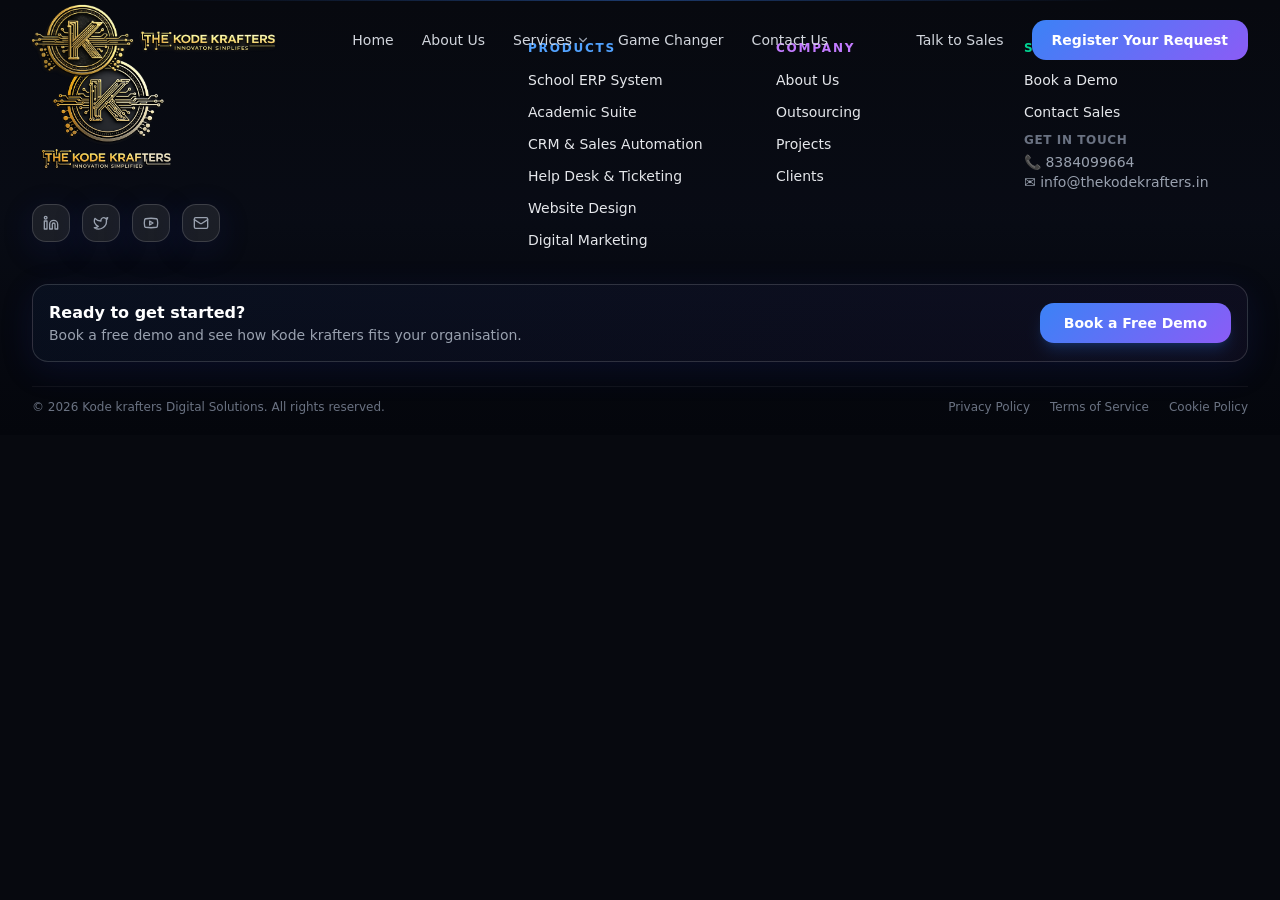
==== index.html @ 05cee681 "build files" ====
<!DOCTYPE html>
  <html lang="en">
    <head>
      <meta charset="UTF-8" />
      <meta name="viewport" content="width=device-width, initial-scale=1.0" />
      <link rel="icon" type="image/png" sizes="32x32" href="/images/favicon-kode-krafters.png" />
      <link rel="icon" type="image/png" sizes="64x64" href="/images/favicon-kode-krafters.png" />
      <link rel="icon" type="image/png" sizes="128x128" href="/images/favicon-kode-krafters.png" />
      <link rel="apple-touch-icon" sizes="180x180" href="/images/favicon-kode-krafters.png" />
      <title>The Kode Krafters</title>
      <script type="module" crossorigin src="/assets/index-DCgkjuZ4.js"></script>
      <link rel="stylesheet" crossorigin href="/assets/index-D6jbJSVp.css">
    </head>

    <body>
      <div id="root"></div>
    </body>
  </html>
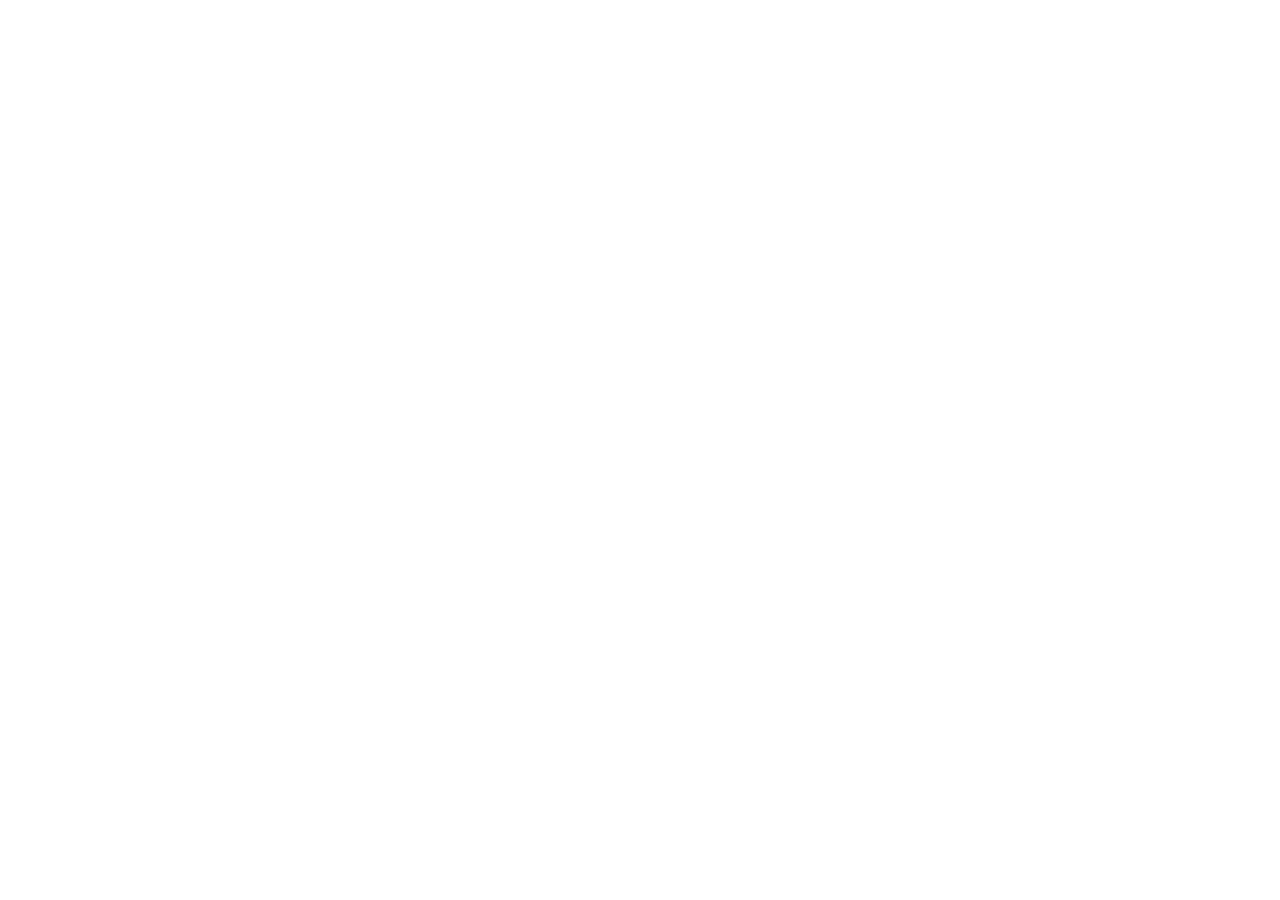
==== commit cf21d474: "added base url" ====
--- a/index.html
+++ b/index.html
@@ -4,13 +4,13 @@
     <head>
       <meta charset="UTF-8" />
       <meta name="viewport" content="width=device-width, initial-scale=1.0" />
-      <link rel="icon" type="image/png" sizes="32x32" href="/images/favicon-kode-krafters.png" />
-      <link rel="icon" type="image/png" sizes="64x64" href="/images/favicon-kode-krafters.png" />
-      <link rel="icon" type="image/png" sizes="128x128" href="/images/favicon-kode-krafters.png" />
-      <link rel="apple-touch-icon" sizes="180x180" href="/images/favicon-kode-krafters.png" />
+      <link rel="icon" type="image/png" sizes="32x32" href="/thekodekrafters_in/images/favicon-kode-krafters.png" />
+      <link rel="icon" type="image/png" sizes="64x64" href="/thekodekrafters_in/images/favicon-kode-krafters.png" />
+      <link rel="icon" type="image/png" sizes="128x128" href="/thekodekrafters_in/images/favicon-kode-krafters.png" />
+      <link rel="apple-touch-icon" sizes="180x180" href="/thekodekrafters_in/images/favicon-kode-krafters.png" />
       <title>The Kode Krafters</title>
-      <script type="module" crossorigin src="/assets/index-DCgkjuZ4.js"></script>
-      <link rel="stylesheet" crossorigin href="/assets/index-D6jbJSVp.css">
+      <script type="module" crossorigin src="/thekodekrafters_in/assets/index-BXiyvvwh.js"></script>
+      <link rel="stylesheet" crossorigin href="/thekodekrafters_in/assets/index-D6jbJSVp.css">
     </head>
 
     <body>
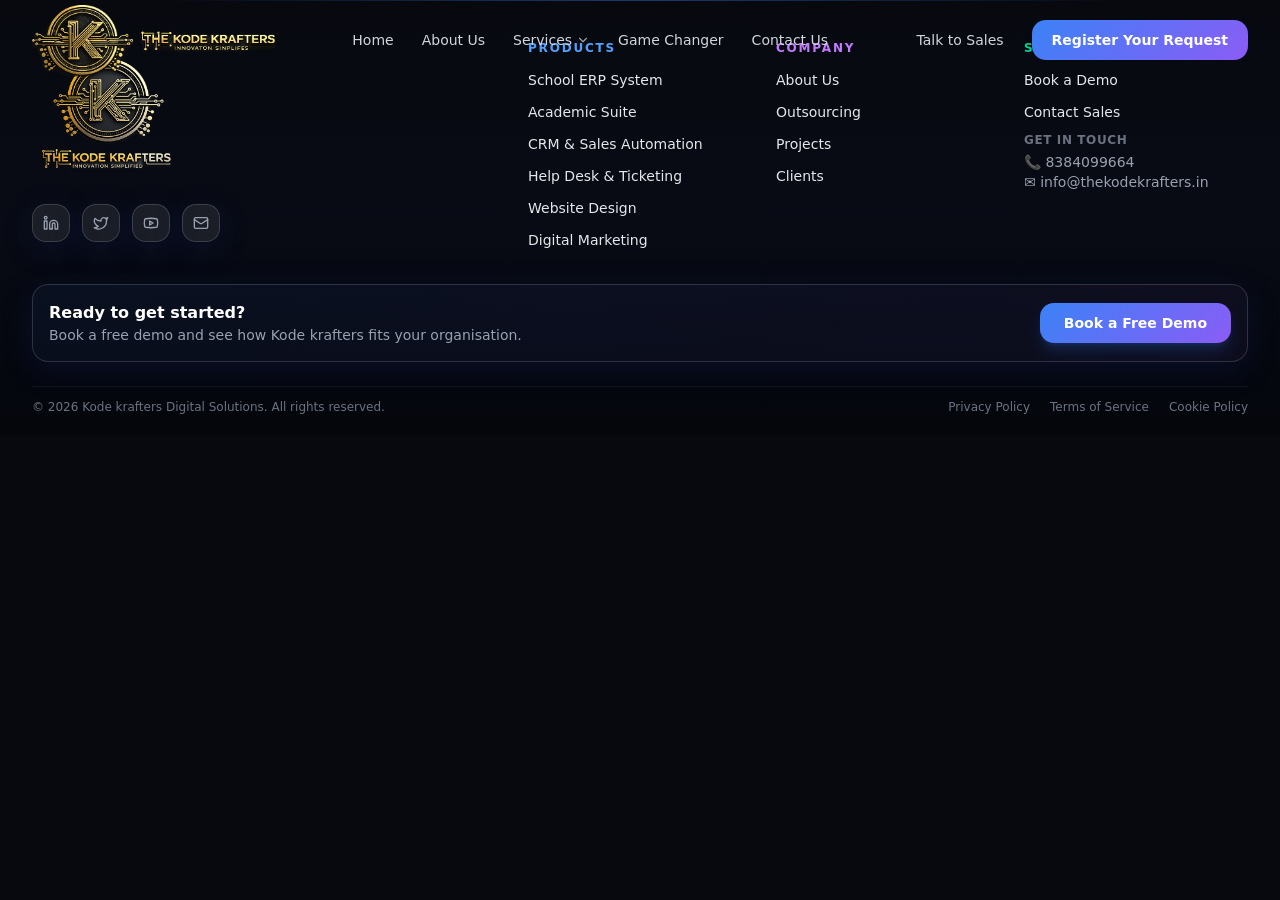
==== commit 5376030c: "fixed_2" ====
--- a/index.html
+++ b/index.html
@@ -4,13 +4,13 @@
     <head>
       <meta charset="UTF-8" />
       <meta name="viewport" content="width=device-width, initial-scale=1.0" />
-      <link rel="icon" type="image/png" sizes="32x32" href="/thekodekrafters_in/images/favicon-kode-krafters.png" />
-      <link rel="icon" type="image/png" sizes="64x64" href="/thekodekrafters_in/images/favicon-kode-krafters.png" />
-      <link rel="icon" type="image/png" sizes="128x128" href="/thekodekrafters_in/images/favicon-kode-krafters.png" />
-      <link rel="apple-touch-icon" sizes="180x180" href="/thekodekrafters_in/images/favicon-kode-krafters.png" />
+      <link rel="icon" type="image/png" sizes="32x32" href="/images/favicon-kode-krafters.png" />
+      <link rel="icon" type="image/png" sizes="64x64" href="/images/favicon-kode-krafters.png" />
+      <link rel="icon" type="image/png" sizes="128x128" href="/images/favicon-kode-krafters.png" />
+      <link rel="apple-touch-icon" sizes="180x180" href="/images/favicon-kode-krafters.png" />
       <title>The Kode Krafters</title>
-      <script type="module" crossorigin src="/thekodekrafters_in/assets/index-BXiyvvwh.js"></script>
-      <link rel="stylesheet" crossorigin href="/thekodekrafters_in/assets/index-D6jbJSVp.css">
+      <script type="module" crossorigin src="/assets/index-jPWmdwyq.js"></script>
+      <link rel="stylesheet" crossorigin href="/assets/index-D6jbJSVp.css">
     </head>
 
     <body>
